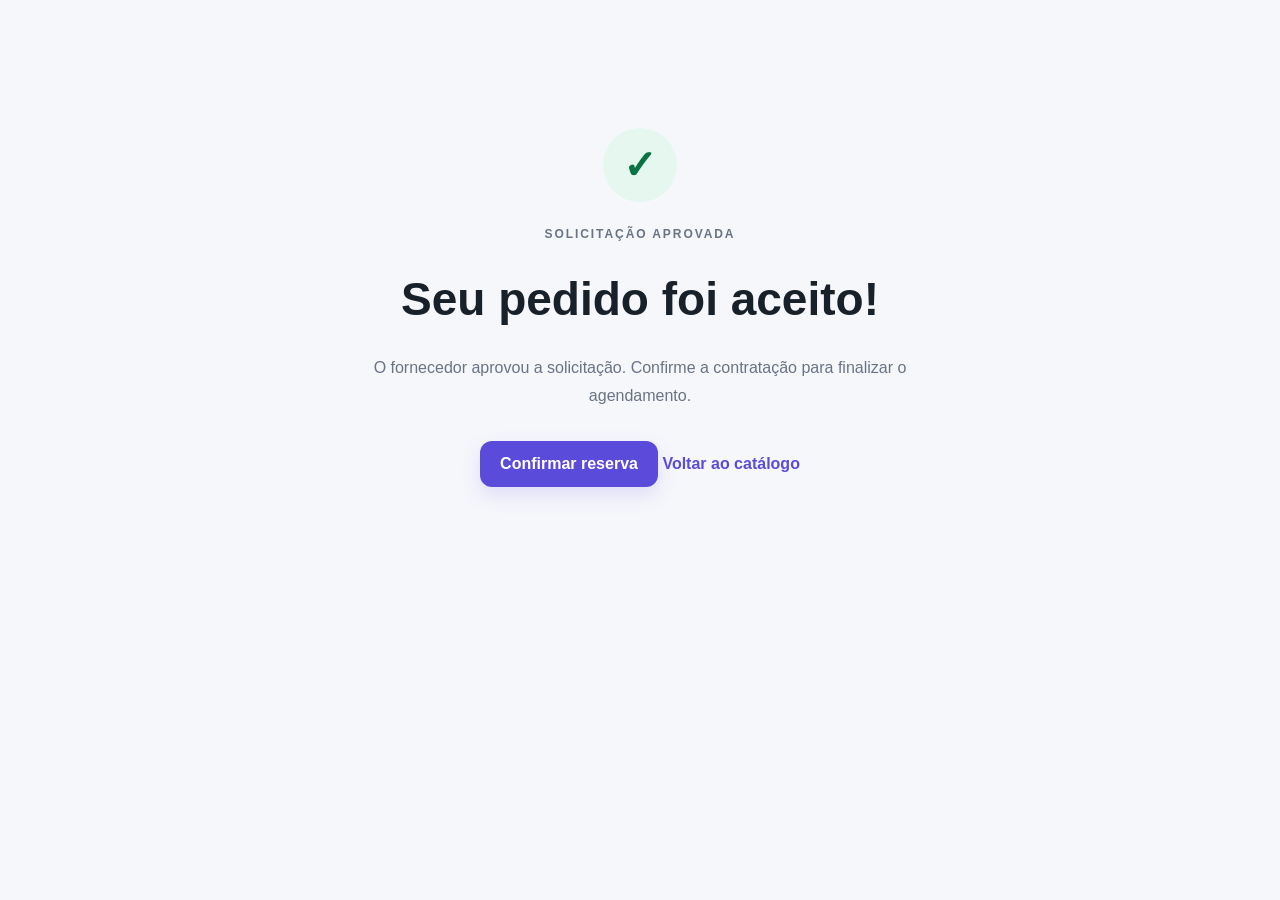
==== prototipo/aprovada.html @ 1ca6e0fe "docs: adiciona entrega incremental do projeto" ====
<!DOCTYPE html>
<html lang="pt-BR">
<head>
  <meta charset="UTF-8"><meta name="viewport" content="width=device-width, initial-scale=1.0">
  <title>EventFy — Aprovada</title><link rel="stylesheet" href="css/style.css">
</head>
<body>
<main class="status-page success">
  <div class="status-icon">✓</div><p class="eyebrow">SOLICITAÇÃO APROVADA</p>
  <h1>Seu pedido foi aceito!</h1>
  <p>O fornecedor aprovou a solicitação. Confirme a contratação para finalizar o agendamento.</p>
  <a class="button" href="confirmada.html">Confirmar reserva</a>
  <a class="text-link" href="catalogo.html">Voltar ao catálogo</a>
</main>
</body>
</html>
---- prototipo/css/style.css ----
:root{--bg:#f6f7fb;--text:#18202a;--muted:#697386;--primary:#5b4bdb;--primary2:#4335b9;--card:#fff;--danger:#b42318;--success:#087443}
*{box-sizing:border-box}body{margin:0;font-family:Inter,Arial,sans-serif;background:var(--bg);color:var(--text)}
header{height:72px;background:#fff;border-bottom:1px solid #e6e8ee;display:flex;align-items:center;justify-content:space-between;padding:0 7%;position:sticky;top:0;z-index:5}
header a,.text-link{color:var(--primary);text-decoration:none;font-weight:700}.brand{font-size:26px;font-weight:900;letter-spacing:-1px}.brand span{color:var(--primary)}
.hero{min-height:100vh;display:flex;flex-direction:column;justify-content:center;align-items:flex-start;padding:10%;background:linear-gradient(135deg,#fff 0%,#f1efff 100%)}
.hero h1{font-size:clamp(40px,7vw,76px);max-width:850px;line-height:1.02;margin:18px 0}.hero p{max-width:650px;color:var(--muted);font-size:19px;line-height:1.6}
.tag,.eyebrow{font-size:12px;font-weight:900;letter-spacing:.16em;color:var(--primary)}
.button{display:inline-block;border:0;border-radius:12px;background:var(--primary);color:#fff;text-decoration:none;font-weight:800;padding:14px 20px;cursor:pointer;box-shadow:0 8px 20px #5b4bdb26;margin-top:16px}.button:hover{background:var(--primary2)}.button.small{padding:10px 13px;font-size:13px}
.container{max-width:1120px;margin:0 auto;padding:58px 24px}.narrow{max-width:700px}.section-title h1{font-size:42px;margin:8px 0 30px}.filters{display:flex;gap:12px;margin-bottom:26px}.filters input,.filters select,form input,form textarea{width:100%;padding:14px;border:1px solid #dfe3ea;border-radius:10px;background:#fff;font:inherit}.filters select{max-width:240px}.grid{display:grid;grid-template-columns:repeat(3,1fr);gap:20px}.card{background:var(--card);border:1px solid #e5e7ed;border-radius:18px;overflow:hidden;box-shadow:0 8px 30px #1118270a}.thumb,.big-thumb{display:flex;align-items:center;justify-content:center;background:#ece9ff;font-size:60px;height:190px}.card-body{padding:20px}.card h2{font-size:20px}.card p{color:var(--muted);line-height:1.5}.pill{display:inline-block;background:#eeeaff;color:var(--primary);padding:6px 9px;border-radius:999px;font-size:11px;font-weight:800}.card strong{display:block;margin:18px 0 0}.detail{display:grid;grid-template-columns:1fr 1fr;gap:55px;align-items:center;min-height:calc(100vh - 72px)}.detail .big-thumb{height:420px;border-radius:24px}.detail h1{font-size:48px;line-height:1.05}.detail p{color:var(--muted);line-height:1.7}.price{font-size:30px;font-weight:900;margin:25px 0}.price small{font-size:14px;color:var(--muted)}.info-grid{display:grid;grid-template-columns:1fr 1fr;gap:12px}.info-grid div{padding:15px;background:#fff;border-radius:12px;border:1px solid #e6e8ee;font-size:14px;line-height:1.6}form{background:#fff;border:1px solid #e5e7ed;border-radius:18px;padding:25px}label{display:block;font-weight:800;margin-bottom:18px}label input,label textarea{display:block;margin-top:8px}textarea{min-height:120px;resize:vertical}.muted{color:var(--muted);font-size:14px}.status-page{min-height:100vh;max-width:680px;margin:auto;padding:10% 24px;text-align:center}.status-icon{width:74px;height:74px;border-radius:50%;display:flex;align-items:center;justify-content:center;margin:0 auto 22px;background:#e6f7ef;color:var(--success);font-size:40px;font-weight:900}.status-page h1{font-size:46px;line-height:1.05}.status-page p{color:var(--muted);line-height:1.7}.reason{text-align:left;background:#fff;border:1px solid #f0c9c5;border-left:5px solid var(--danger);padding:18px;border-radius:12px;margin:25px 0}.reason p{margin-bottom:0}.danger .status-icon{background:#fdeceb;color:var(--danger)}
@media(max-width:800px){.grid,.detail{grid-template-columns:1fr}.detail .big-thumb{height:260px}.detail h1,.status-page h1{font-size:36px}.filters{flex-direction:column}.filters select{max-width:none}}
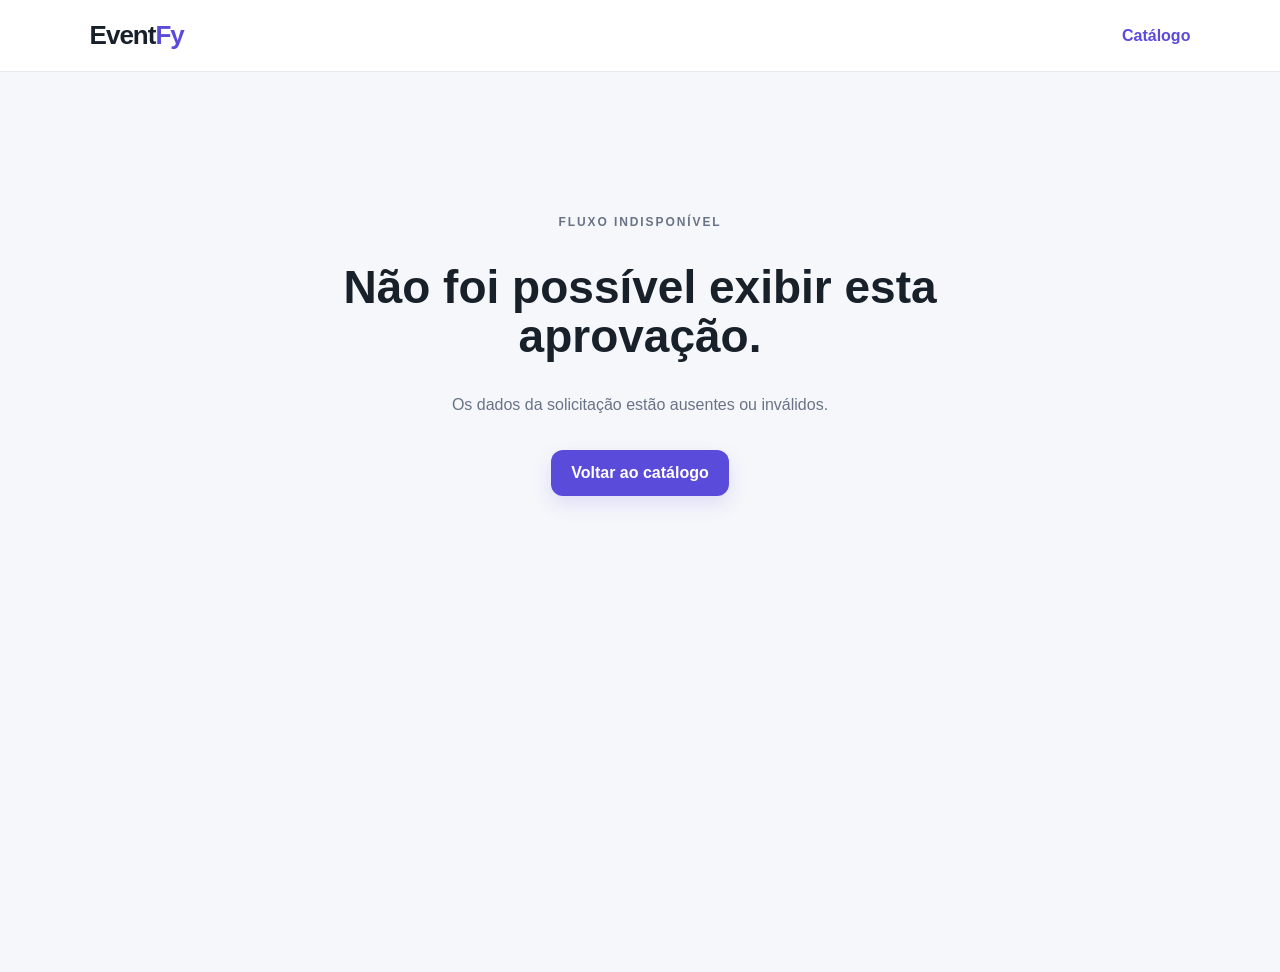
==== commit d697ccfb: "feat(prototipo): concluir fluxo de historico e cancelamento" ====
--- a/prototipo/aprovada.html
+++ b/prototipo/aprovada.html
@@ -5,12 +5,25 @@
   <title>EventFy — Aprovada</title><link rel="stylesheet" href="css/style.css">
 </head>
 <body>
-<main class="status-page success">
+<header><div class="brand">Event<span>Fy</span></div><a href="catalogo.html">Catálogo</a></header>
+<main class="status-page success" id="approved-view" hidden>
   <div class="status-icon">✓</div><p class="eyebrow">SOLICITAÇÃO APROVADA</p>
   <h1>Seu pedido foi aceito!</h1>
   <p>O fornecedor aprovou a solicitação. Confirme a contratação para finalizar o agendamento.</p>
-  <a class="button" href="confirmada.html">Confirmar reserva</a>
+  <nav class="flow-actions">
+    <a class="button" href="confirmada.html" data-transition="CONFIRMADA" data-actor="Organizador">Confirmar reserva</a>
+    <a class="button secondary" href="cancelar.html" data-cancel-link data-actor="organizador">Cancelar reserva</a>
+    <a class="text-link" href="historico.html" data-history-link>Ver histórico</a>
+  </nav>
+  <p class="form-error" id="flow-error" role="alert" hidden></p>
   <a class="text-link" href="catalogo.html">Voltar ao catálogo</a>
 </main>
+<main class="status-page" id="approved-error">
+  <p class="eyebrow">FLUXO INDISPONÍVEL</p>
+  <h1>Não foi possível exibir esta aprovação.</h1>
+  <p id="approved-error-message">Abra a tela pelo fluxo de uma solicitação válida.</p>
+  <a class="button" href="catalogo.html">Voltar ao catálogo</a>
+</main>
+<script src="js/script.js"></script>
 </body>
 </html>
--- a/prototipo/css/style.css
+++ b/prototipo/css/style.css
@@ -8,3 +8,29 @@
 .button{display:inline-block;border:0;border-radius:12px;background:var(--primary);color:#fff;text-decoration:none;font-weight:800;padding:14px 20px;cursor:pointer;box-shadow:0 8px 20px #5b4bdb26;margin-top:16px}.button:hover{background:var(--primary2)}.button.small{padding:10px 13px;font-size:13px}
 .container{max-width:1120px;margin:0 auto;padding:58px 24px}.narrow{max-width:700px}.section-title h1{font-size:42px;margin:8px 0 30px}.filters{display:flex;gap:12px;margin-bottom:26px}.filters input,.filters select,form input,form textarea{width:100%;padding:14px;border:1px solid #dfe3ea;border-radius:10px;background:#fff;font:inherit}.filters select{max-width:240px}.grid{display:grid;grid-template-columns:repeat(3,1fr);gap:20px}.card{background:var(--card);border:1px solid #e5e7ed;border-radius:18px;overflow:hidden;box-shadow:0 8px 30px #1118270a}.thumb,.big-thumb{display:flex;align-items:center;justify-content:center;background:#ece9ff;font-size:60px;height:190px}.card-body{padding:20px}.card h2{font-size:20px}.card p{color:var(--muted);line-height:1.5}.pill{display:inline-block;background:#eeeaff;color:var(--primary);padding:6px 9px;border-radius:999px;font-size:11px;font-weight:800}.card strong{display:block;margin:18px 0 0}.detail{display:grid;grid-template-columns:1fr 1fr;gap:55px;align-items:center;min-height:calc(100vh - 72px)}.detail .big-thumb{height:420px;border-radius:24px}.detail h1{font-size:48px;line-height:1.05}.detail p{color:var(--muted);line-height:1.7}.price{font-size:30px;font-weight:900;margin:25px 0}.price small{font-size:14px;color:var(--muted)}.info-grid{display:grid;grid-template-columns:1fr 1fr;gap:12px}.info-grid div{padding:15px;background:#fff;border-radius:12px;border:1px solid #e6e8ee;font-size:14px;line-height:1.6}form{background:#fff;border:1px solid #e5e7ed;border-radius:18px;padding:25px}label{display:block;font-weight:800;margin-bottom:18px}label input,label textarea{display:block;margin-top:8px}textarea{min-height:120px;resize:vertical}.muted{color:var(--muted);font-size:14px}.status-page{min-height:100vh;max-width:680px;margin:auto;padding:10% 24px;text-align:center}.status-icon{width:74px;height:74px;border-radius:50%;display:flex;align-items:center;justify-content:center;margin:0 auto 22px;background:#e6f7ef;color:var(--success);font-size:40px;font-weight:900}.status-page h1{font-size:46px;line-height:1.05}.status-page p{color:var(--muted);line-height:1.7}.reason{text-align:left;background:#fff;border:1px solid #f0c9c5;border-left:5px solid var(--danger);padding:18px;border-radius:12px;margin:25px 0}.reason p{margin-bottom:0}.danger .status-icon{background:#fdeceb;color:var(--danger)}
 @media(max-width:800px){.grid,.detail{grid-template-columns:1fr}.detail .big-thumb{height:260px}.detail h1,.status-page h1{font-size:36px}.filters{flex-direction:column}.filters select{max-width:none}}
+[hidden]{display:none!important}
+.visually-hidden{position:absolute;width:1px;height:1px;padding:0;margin:-1px;overflow:hidden;clip:rect(0,0,0,0);white-space:nowrap;border:0}
+.empty-state,.form-error{padding:16px;border:1px solid #dfe3ea;border-radius:12px;background:#fff;color:var(--muted)}
+.form-error{border-color:#f0c9c5;color:var(--danger)}
+.selected-service{font-weight:700;color:var(--muted)}
+form select,form input,form textarea{display:block;margin:8px 0 18px}
+form select{width:100%;padding:14px;border:1px solid #dfe3ea;border-radius:10px;background:#fff;font:inherit}
+.request-summary{background:#fff;border:1px solid #e5e7ed;border-radius:18px;padding:28px}
+.request-summary .status-icon{margin-left:auto;margin-right:auto}
+.status-pill{display:inline-block;padding:7px 12px;border-radius:999px;background:#eeeaff;color:var(--primary);font-size:12px;font-weight:900;letter-spacing:.08em}
+.request-details{display:grid;grid-template-columns:1fr 1fr;gap:12px;margin:26px 0}
+.request-details div{padding:14px;background:var(--bg);border-radius:10px}
+.request-details dt{font-weight:800;font-size:13px}
+.request-details dd{margin:6px 0 0;color:var(--muted)}
+@media(max-width:520px){.request-summary{padding:20px}.request-details{grid-template-columns:1fr}}
+.flow-actions{display:flex;flex-wrap:wrap;align-items:center;gap:12px;margin:20px 0}
+.flow-actions .button{margin-top:0}
+.button.secondary{background:#fff;color:var(--primary);border:1px solid #dfe3ea;box-shadow:none}
+.button.secondary:hover{background:#f1efff}
+.history-list{list-style:none;padding:0;margin:24px 0}
+.history-entry{background:#fff;border:1px solid #e5e7ed;border-radius:12px;padding:18px;margin:12px 0}
+.history-entry h2{font-size:18px;margin:0 0 10px}
+.history-entry p{margin:6px 0;color:var(--muted);line-height:1.5}
+.decision-form{margin:24px 0}
+.decision-actions{display:flex;flex-wrap:wrap;gap:12px}
+.decision-actions button{font:inherit}
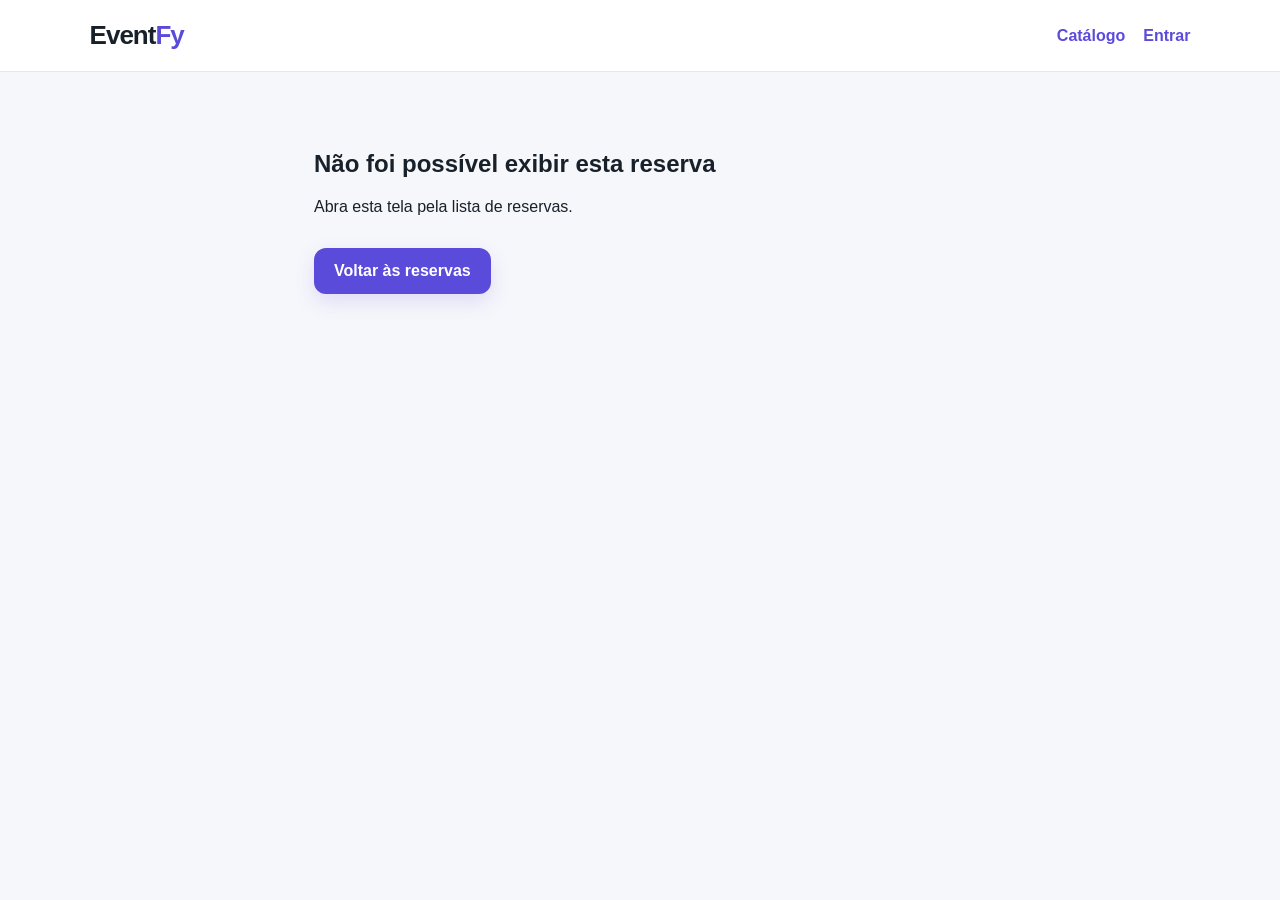
==== commit 808a5ba8: "feat(frontend): paginas de estado e confirmacao de reserva via API As paginas aprovada, confirmada e" ====
--- a/prototipo/aprovada.html
+++ b/prototipo/aprovada.html
@@ -4,26 +4,39 @@
   <meta charset="UTF-8"><meta name="viewport" content="width=device-width, initial-scale=1.0">
   <title>EventFy — Aprovada</title><link rel="stylesheet" href="css/style.css">
 </head>
-<body>
+<body data-expected-status="APROVADA">
 <header><div class="brand">Event<span>Fy</span></div><a href="catalogo.html">Catálogo</a></header>
-<main class="status-page success" id="approved-view" hidden>
-  <div class="status-icon">✓</div><p class="eyebrow">SOLICITAÇÃO APROVADA</p>
-  <h1>Seu pedido foi aceito!</h1>
-  <p>O fornecedor aprovou a solicitação. Confirme a contratação para finalizar o agendamento.</p>
-  <nav class="flow-actions">
-    <a class="button" href="confirmada.html" data-transition="CONFIRMADA" data-actor="Organizador">Confirmar reserva</a>
-    <a class="button secondary" href="cancelar.html" data-cancel-link data-actor="organizador">Cancelar reserva</a>
-    <a class="text-link" href="historico.html" data-history-link>Ver histórico</a>
-  </nav>
-  <p class="form-error" id="flow-error" role="alert" hidden></p>
-  <a class="text-link" href="catalogo.html">Voltar ao catálogo</a>
+<main class="container narrow">
+  <p class="muted" id="state-loading" role="status">Carregando a reserva...</p>
+  <section class="request-summary" id="state-view" hidden>
+    <div class="status-icon">✓</div>
+    <p class="eyebrow">SOLICITAÇÃO APROVADA</p>
+    <h1>O pedido foi aceito!</h1>
+    <p id="state-text">O fornecedor aprovou a solicitação. O organizador deve confirmar a contratação para finalizar o agendamento.</p>
+    <p><span class="status-pill" id="summary-status"></span></p>
+    <dl class="request-details">
+      <div><dt>Serviço</dt><dd id="summary-service"></dd></div>
+      <div><dt>Evento</dt><dd id="summary-event"></dd></div>
+      <div><dt>Início</dt><dd id="summary-start"></dd></div>
+      <div><dt>Fim</dt><dd id="summary-end"></dd></div>
+      <div><dt>Observação</dt><dd id="summary-observation"></dd></div>
+    </dl>
+    <p class="muted">A confirmação precisa ser feita em até 48 horas depois da aprovação; depois disso a reserva expira.</p>
+    <button class="button" type="button" id="confirm-button" hidden>Confirmar reserva</button>
+    <p class="form-error" id="flow-error" role="alert" hidden></p>
+    <nav class="flow-actions">
+      <a class="text-link" id="history-link" href="historico.html">Ver histórico</a>
+      <a class="text-link" href="reservas.html">Voltar às reservas</a>
+    </nav>
+  </section>
+  <section id="state-error" role="alert" hidden>
+    <h1>Não foi possível exibir esta reserva</h1>
+    <p id="state-error-message"></p>
+    <a class="button" href="reservas.html">Voltar às reservas</a>
+  </section>
 </main>
-<main class="status-page" id="approved-error">
-  <p class="eyebrow">FLUXO INDISPONÍVEL</p>
-  <h1>Não foi possível exibir esta aprovação.</h1>
-  <p id="approved-error-message">Abra a tela pelo fluxo de uma solicitação válida.</p>
-  <a class="button" href="catalogo.html">Voltar ao catálogo</a>
-</main>
-<script src="js/script.js"></script>
+<script src="js/api.js"></script>
+<script src="js/sessao.js"></script>
+<script src="js/reservas.js"></script>
 </body>
 </html>
--- a/prototipo/css/style.css
+++ b/prototipo/css/style.css
@@ -34,3 +34,11 @@
 .decision-form{margin:24px 0}
 .decision-actions{display:flex;flex-wrap:wrap;gap:12px}
 .decision-actions button{font:inherit}
+.header-links{display:flex;flex-wrap:wrap;align-items:center;justify-content:flex-end;gap:8px 18px}
+.session-box{display:flex;align-items:center;gap:10px}
+.session-role{padding:6px 10px;border-radius:999px;background:#eeeaff;color:var(--primary);font-size:12px;font-weight:900;letter-spacing:.06em}
+.session-exit{font:inherit;font-weight:700;color:var(--primary);background:none;border:0;padding:6px;cursor:pointer;min-height:44px}
+.session-exit:disabled{opacity:.6;cursor:default}
+.new-event{border:1px solid #dfe3ea;border-radius:12px;background:var(--bg);padding:16px 16px 0;margin-bottom:18px}
+code{background:#eeeaff;padding:2px 6px;border-radius:6px;font-size:13px}
+@media(max-width:520px){header{height:auto;min-height:72px;padding:10px 4%}.brand{font-size:22px}}
